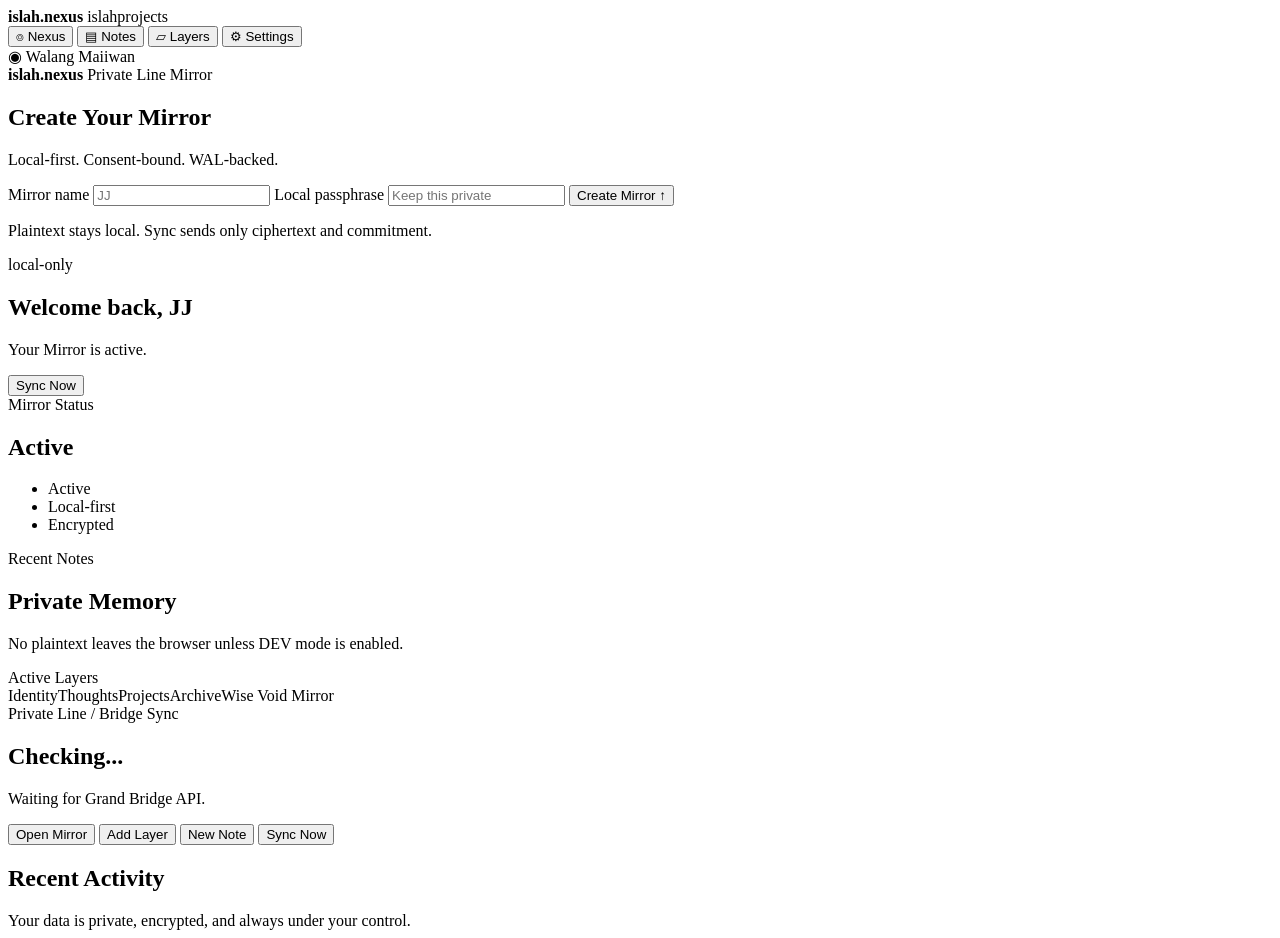
==== frontend/index.html @ 94f1630b "Grand Bridge: add connected frontend index" ====
<!doctype html>
<html lang="en">
  <head>
    <meta charset="UTF-8" />
    <meta name="viewport" content="width=device-width, initial-scale=1.0" />
    <meta name="theme-color" content="#02070d" />
    <title>JAJIS2026 Grand Bridge | Create Mirror</title>
    <link rel="manifest" href="/static/manifest.webmanifest" />
    <link rel="stylesheet" href="/static/styles.css" />
  </head>
  <body>
    <div id="app" class="app-shell">
      <aside class="sidebar">
        <div class="brand">
          <div class="spiral" aria-hidden="true"></div>
          <div>
            <strong>islah.nexus</strong>
            <span>islahprojects</span>
          </div>
        </div>
        <nav>
          <button class="nav active" data-view="nexus">⌾ Nexus</button>
          <button class="nav" data-view="notes">▤ Notes</button>
          <button class="nav" data-view="layers">▱ Layers</button>
          <button class="nav" data-view="settings">⚙ Settings</button>
        </nav>
        <div class="sidebar-footer">◉ Walang Maiiwan</div>
      </aside>

      <main class="stage">
        <section id="create-view" class="create-card">
          <div class="center-brand">
            <div class="spiral large" aria-hidden="true"></div>
            <div>
              <strong>islah.nexus</strong>
              <span>Private Line Mirror</span>
            </div>
          </div>
          <h1>Create Your Mirror</h1>
          <p class="subline">Local-first. Consent-bound. WAL-backed.</p>
          <form id="createMirrorForm" class="mirror-form">
            <label>
              <span>Mirror name</span>
              <input id="mirrorName" required maxlength="80" placeholder="JJ" autocomplete="nickname" />
            </label>
            <label>
              <span>Local passphrase</span>
              <input id="mirrorPassphrase" required minlength="8" type="password" placeholder="Keep this private" autocomplete="new-password" />
            </label>
            <button type="submit">Create Mirror ↑</button>
          </form>
          <p class="fine-print">Plaintext stays local. Sync sends only ciphertext and commitment.</p>
        </section>

        <section id="dashboard-view" class="dashboard hidden">
          <header class="dash-header">
            <div>
              <div class="dot-row"><span id="breathingDot" class="breathing-dot amber"></span><span id="dotLabel">local-only</span></div>
              <h1>Welcome back, <span id="mirrorDisplayName">JJ</span></h1>
              <p>Your Mirror is active.</p>
            </div>
            <button id="syncNow" class="primary-action">Sync Now</button>
          </header>

          <section class="cards">
            <article class="card">
              <span class="card-kicker">Mirror Status</span>
              <h2>Active</h2>
              <ul>
                <li id="statusActive">Active</li>
                <li id="statusSynced">Local-first</li>
                <li>Encrypted</li>
              </ul>
            </article>
            <article class="card">
              <span class="card-kicker">Recent Notes</span>
              <h2>Private Memory</h2>
              <p>No plaintext leaves the browser unless DEV mode is enabled.</p>
            </article>
            <article class="card">
              <span class="card-kicker">Active Layers</span>
              <div class="pill-grid">
                <span>Identity</span><span>Thoughts</span><span>Projects</span><span>Archive</span><span>Wise Void Mirror</span>
              </div>
            </article>
            <article class="card">
              <span class="card-kicker">Private Line / Bridge Sync</span>
              <h2 id="bridgeState">Checking...</h2>
              <p id="bridgeDetail">Waiting for Grand Bridge API.</p>
            </article>
          </section>

          <section class="quick-actions">
            <button data-action="open_mirror">Open Mirror</button>
            <button data-action="add_layer">Add Layer</button>
            <button data-action="new_note">New Note</button>
            <button data-action="sync_now">Sync Now</button>
          </section>

          <section class="activity-card">
            <h2>Recent Activity</h2>
            <ol id="activityList"></ol>
          </section>

          <footer>Your data is private, encrypted, and always under your control.</footer>
        </section>
      </main>
    </div>

    <script src="/static/main.js"></script>
  </body>
</html>
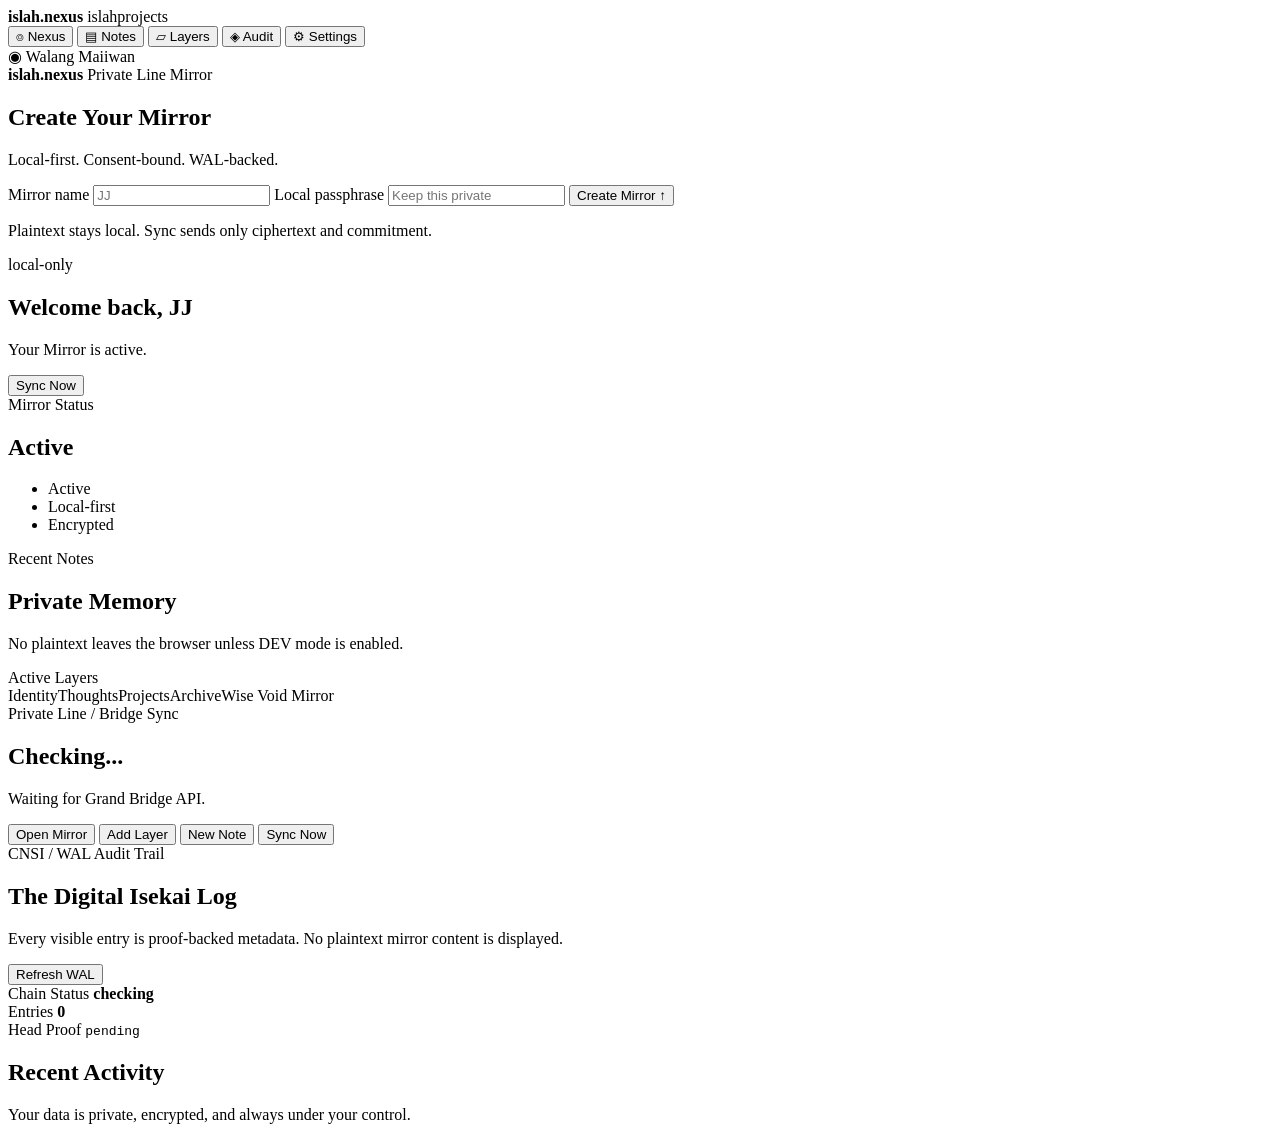
==== commit 89fe9e67: "Grand Bridge: wire WAL audit dashboard UI" ====
--- a/frontend/index.html
+++ b/frontend/index.html
@@ -22,6 +22,7 @@
           <button class="nav active" data-view="nexus">⌾ Nexus</button>
           <button class="nav" data-view="notes">▤ Notes</button>
           <button class="nav" data-view="layers">▱ Layers</button>
+          <button class="nav" data-view="audit">◈ Audit</button>
           <button class="nav" data-view="settings">⚙ Settings</button>
         </nav>
         <div class="sidebar-footer">◉ Walang Maiiwan</div>
@@ -97,6 +98,34 @@
             <button data-action="sync_now">Sync Now</button>
           </section>
 
+          <section class="audit-panel" id="auditPanel">
+            <header>
+              <div>
+                <span class="card-kicker">CNSI / WAL Audit Trail</span>
+                <h2>The Digital Isekai Log</h2>
+                <p>Every visible entry is proof-backed metadata. No plaintext mirror content is displayed.</p>
+              </div>
+              <button id="refreshWal" class="ghost-action">Refresh WAL</button>
+            </header>
+
+            <div class="audit-grid">
+              <article class="audit-stat">
+                <span>Chain Status</span>
+                <strong id="walValid">checking</strong>
+              </article>
+              <article class="audit-stat">
+                <span>Entries</span>
+                <strong id="walCount">0</strong>
+              </article>
+              <article class="audit-stat wide">
+                <span>Head Proof</span>
+                <code id="walHead">pending</code>
+              </article>
+            </div>
+
+            <ol id="walEntries" class="wal-list"></ol>
+          </section>
+
           <section class="activity-card">
             <h2>Recent Activity</h2>
             <ol id="activityList"></ol>
